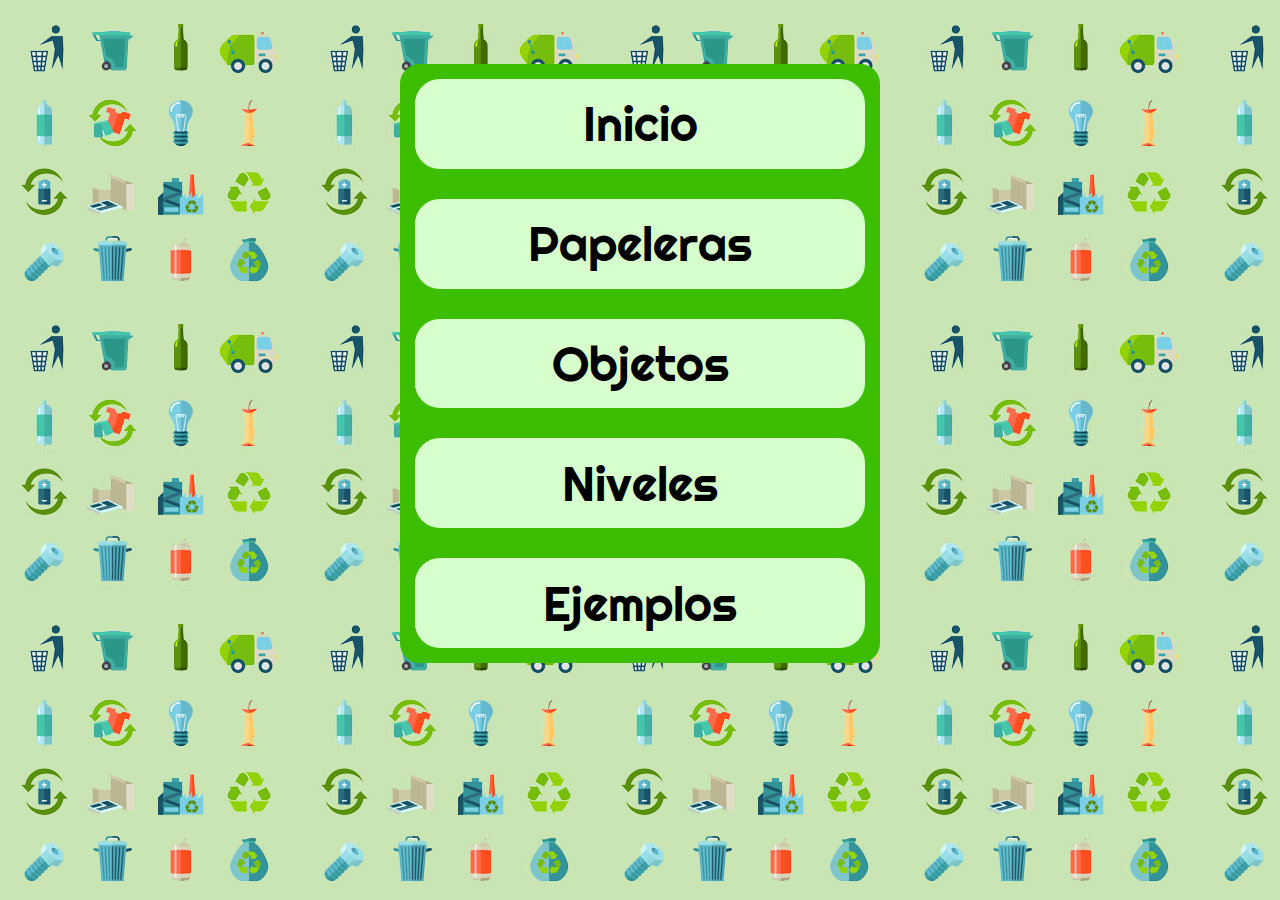
==== index.html @ f503dbd0 "Commit Inicial" ====
<!DOCTYPE html>
<html lang="es">
    <head>
        <meta charset="UTF-8">
        <meta http-equiv="X-UA-Compatible" content="IE=edge">
        <meta name="viewport" content="width=device-width, initial-scale=1.0">
        <title>CRUD General Reciclaje</title>
        <link rel="stylesheet" href="CSS/estilo.css">
        <link rel="icon" href="https://img.icons8.com/flat-round/64/000000/recycle-sign--v1.png" type="image/png"/>
    </head>
    <body>
        <main>
            <ul>
                <a href="#">
                   <li>Inicio</li>
                </a>
                <a href="./CRUD-Papeleras/index.html">
                    <li>Papeleras</li>
                 </a>
                 <a href="./CRUD-Objetos/index.html">
                    <li>Objetos</li>
                 </a>
                 <a href="./CRUD-Niveles/index.html">
                    <li>Niveles</li>
                 </a>
                 <a href="./CRUD-Ejemplos/index.html">
                    <li>Ejemplos</li>
                 </a>
            </ul>
        </nav>
    </main>
</html>
---- CSS/estilo.css ----
@import url('https://fonts.googleapis.com/css2?family=Righteous&display=swap');
*{
    padding: 0;
    margin: 0;
    box-sizing: border-box;
}
body{
    display: flex;
    align-items: center;
    flex-direction: column;
    min-height: 100vh;
    font-family: 'Righteous', cursive;
    background-image: url(../img/fondoN1.jpg);

}

main{
    border: 10px solid rgb(60, 189, 0);
    border-radius: 20px;
    background-color: rgb(60, 189, 0);
    overflow: hidden;
    position: absolute;
    margin: auto;
    font-size: 3em;
    text-align: center;
    width: 10em;
    vertical-align:middle;
    margin-top: 5%;
}
main ul{
    display: grid;
    list-style-type: none;
    grid-template-rows: auto auto auto auto;
    grid-gap: 20px;
}

main ul li{
    border: 5px solid rgb(60, 189, 0);
    border-radius: 30px;
    background-color: rgb(215, 255, 205);
    padding: 0.3em;
}
main ul a {
    text-decoration: none;
    color: black; 
}
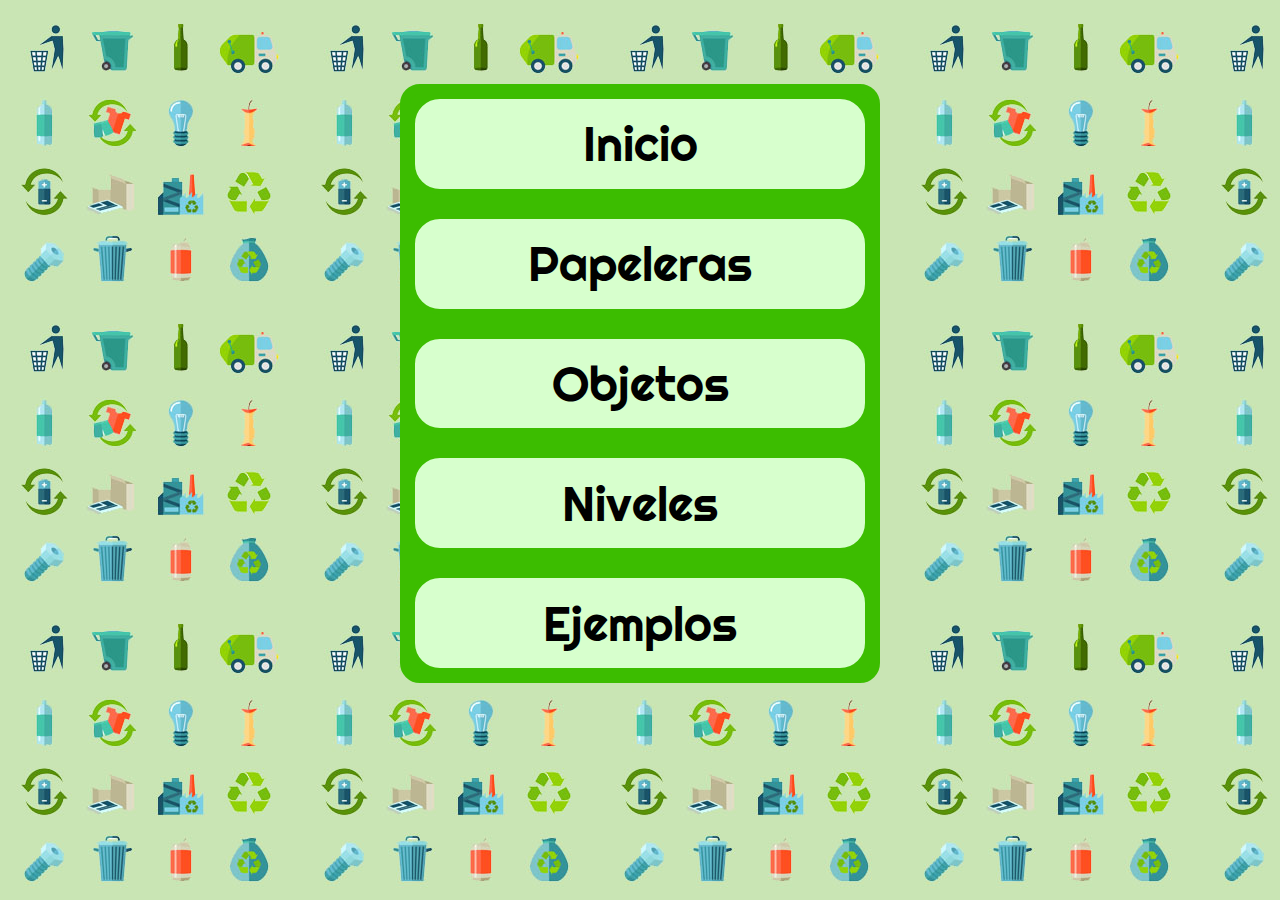
==== commit 48b75e41: "Ejemplos" ====
--- a/index.html
+++ b/index.html
@@ -14,7 +14,7 @@
                 <a href="#">
                    <li>Inicio</li>
                 </a>
-                <a href="./CRUD-Papeleras/index.html">
+                <a href="CRUD-Papeleras/index.php">
                     <li>Papeleras</li>
                  </a>
                  <a href="./CRUD-Objetos/index.html">
@@ -23,7 +23,7 @@
                  <a href="./CRUD-Niveles/index.html">
                     <li>Niveles</li>
                  </a>
-                 <a href="./CRUD-Ejemplos/index.html">
+                 <a href="./CRUD-Ejemplos/index.php">
                     <li>Ejemplos</li>
                  </a>
             </ul>
--- a/CSS/estilo.css
+++ b/CSS/estilo.css
@@ -12,6 +12,46 @@
     font-family: 'Righteous', cursive;
     background-image: url(../img/fondoN1.jpg);
 
+}
+nav{
+    border: 10px solid rgb(60, 189, 0);
+    border-bottom-left-radius: 20px;
+    border-bottom-right-radius: 20px;
+    background-color: rgb(60, 189, 0);
+    width: 100%;
+    overflow: hidden;
+    position: relative;
+    font-size: 2em;
+    text-align: center;
+}
+nav ul{
+    display: grid;
+    list-style-type: none;
+    grid-template-columns: auto auto auto auto;
+    grid-gap: 30px;
+}
+
+nav ul li{
+    border: 5px solid rgb(60, 189, 0);
+    border-radius: 10px;
+    background-color: rgb(215, 255, 205);
+}
+nav ul a {
+    text-decoration: none;
+    color: black;
+}
+
+
+main {
+    border: 15px solid rgb(60, 189, 0);
+    border-radius: 20px;
+    background-color: rgb(215, 255, 205);
+    width: 100%;
+
+    overflow: hidden;
+    position: relative;
+    top: 20px;
+    text-align: center;
 }
 
 main{
@@ -44,3 +84,7 @@
     text-decoration: none;
     color: black; 
 }
+main input{
+    border-radius: 10px;
+    padding: 5px;
+}
